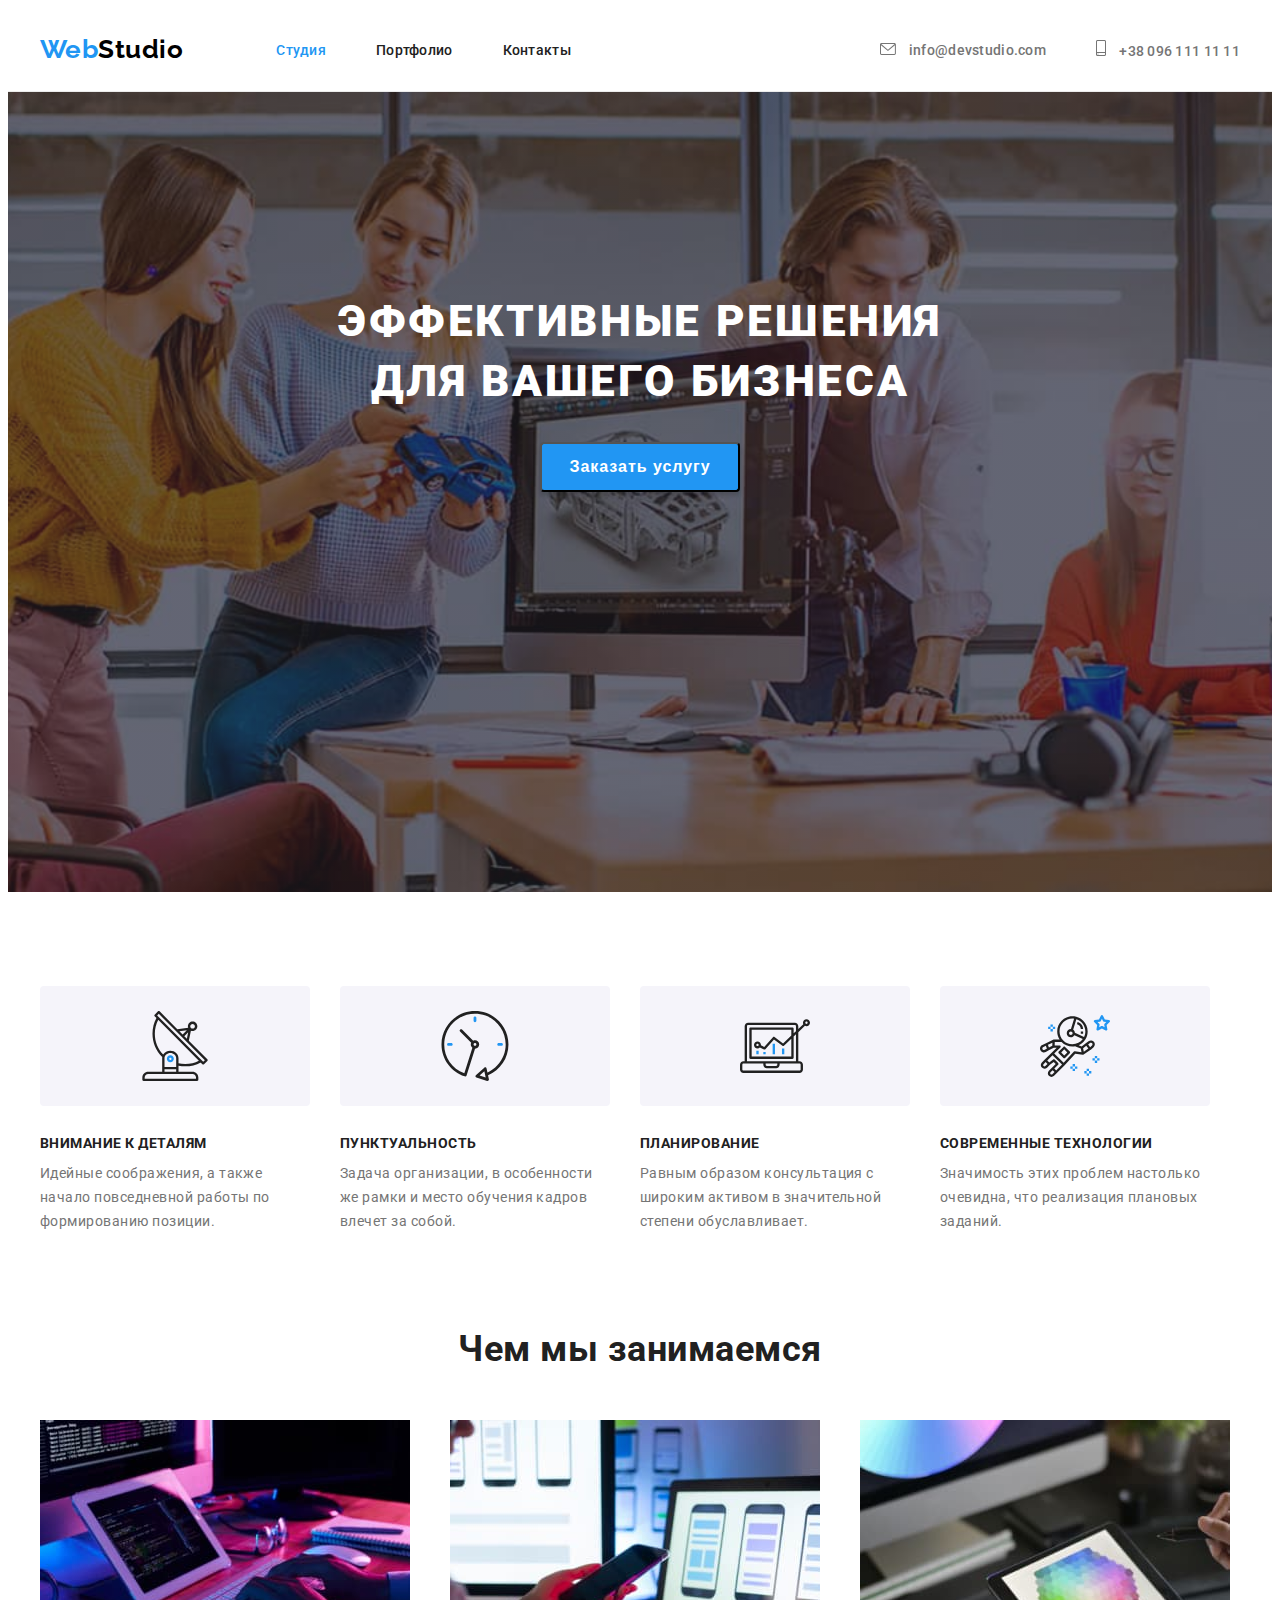
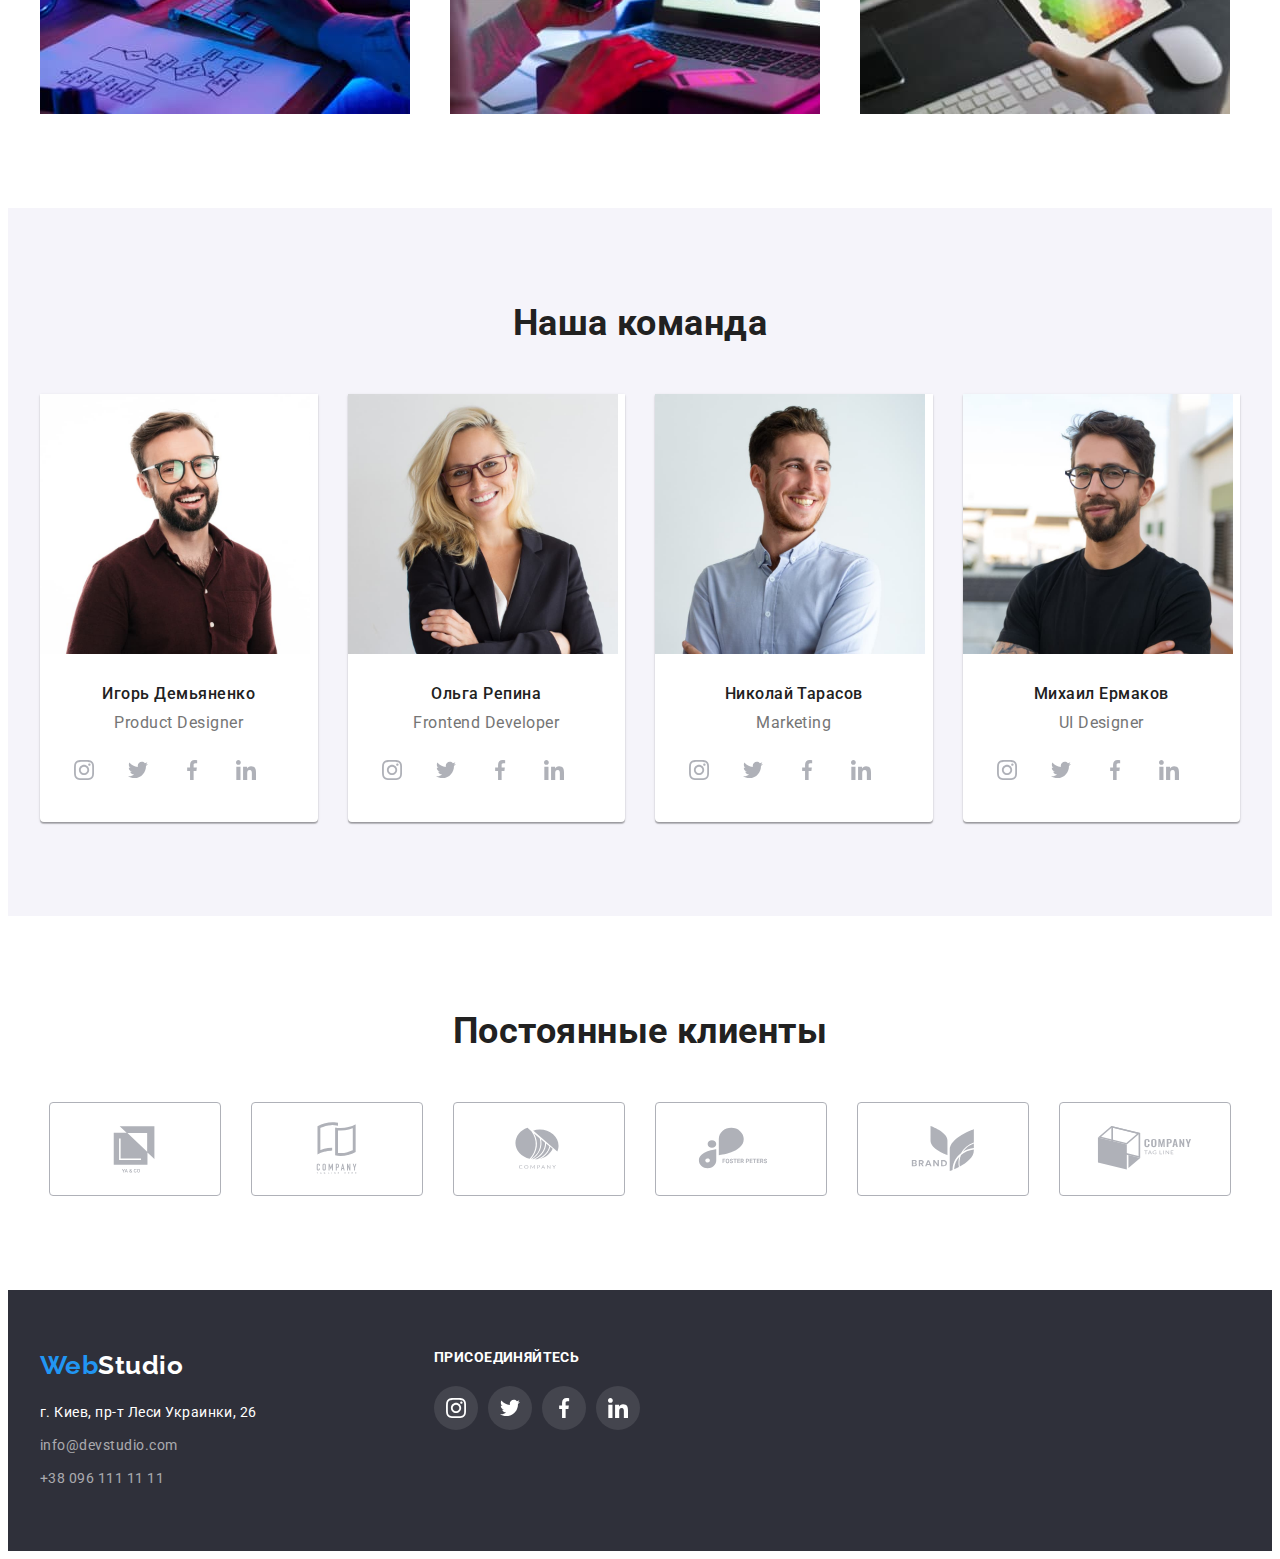
==== index.html @ 46bf4108 "Add start structure" ====
<!DOCTYPE html>
<html lang="ru">

<head>
    <meta charset="UTF-8">
    <meta http-equiv="X-UA-Compatible" content="IE=edge">
    <meta name="viewport" content="width=device-width, initial-scale=1.0">
    <title>Студия</title>
    <link rel="preconnect" href="https://fonts.gstatic.com" crossorigin>
    <link href="https://fonts.googleapis.com/css2?family=Raleway:wght@700&family=Roboto:wght@400;500;700;900&display=swap" rel="stylesheet">
    <link rel="stylesheet" href="https://cdnjs.cloudflare.com/ajax/libs/modern-normalize/1.1.0/modern-normalize.min.css"
        integrity="sha512-wpPYUAdjBVSE4KJnH1VR1HeZfpl1ub8YT/NKx4PuQ5NmX2tKuGu6U/JRp5y+Y8XG2tV+wKQpNHVUX03MfMFn9Q=="
        crossorigin="anonymous" referrerpolicy="no-referrer"/>
    <link rel="stylesheet" href="./CSS/style.css">
</head>

<body>
    <header class="header">
        <div class="conteiner conteiner-head">
            <nav class="header-navigation">
                <a class="logo link" href="/"> 
                    <span class="color-logo">Web</span>Studio</a>
                <ul class="header-list list">
                    <li class="header-item">
                        <a class="header-link link current" href="/index.html"> Студия</a></li>
                    <li class="header-item">
                        <a class="header-link link" href="./portfolio.html"> Портфолио</a></li>
                    <li class="header-item">
                        <a class="header-link link" href=""> Контакты</a></li>
                </ul>
            </nav>
            <ul class="header-contacts-list list">
                <li class="header-cont">
                    <a class="header-contacts-link link" href="mailto:info@devstudio.com">
                        <svg class="header-cont-icon">
                            <use href="./image/symbol-defs.svg#icon-envelope"></use>
                        </svg>
                        info@devstudio.com</a>
                    </li>
                <li class="header-cont">
                    <a class="header-contacts-link link" href="tel:+380961111111">
                        <svg class="header-cont-icon header-cont-tel">
                            <use href="./image/symbol-defs.svg#icon-smartphone"></use>
                        </svg>
                        +38 096 111 11 11</a>
                    </li>
            </ul>
        </div>
    </header>

    <!--Меню-->
    <main>
            <section class="hero">
                <h1 class="hero-title">Эффективные решения <br> для вашего бизнеса</h1>
                <button class="btn hero-btn" type="button">Заказать услугу</button>
            </section>
        
        <!--Особенности-->
        <section class="feature section">
            <div class="conteiner">
            <h2 class="inv">Особенности</h2>
            <ul class="feature-list list">
                <li class="feature-item">
                    <div class="feature-icon-fon">
                    <svg class="feature-icon">
                        <use href="./image/symbol-defs.svg#icon-antenna"></use>
                    </svg>
                    </div>
                    <h3 class="feature-title">Внимание к деталям</h3>
                    <p class="feature-item-text">Идейные соображения, а также начало повседневной работы по формированию позиции.</p>
                </li>

                <li class="feature-item">
                    <div class="feature-icon-fon">
                    <svg class="feature-icon">
                        <use href="./image/symbol-defs.svg#icon-clock"></use>
                    </svg>
                    </div>
                    <h3 class="feature-title">Пунктуальность</h3>
                    <p class="feature-item-text"> Задача организации, в особенности же рамки и место обучения кадров влечет за собой.</p>
                </li>

                <li class="feature-item">
                    <div class="feature-icon-fon">
                    <svg class="feature-icon">
                        <use href="./image/symbol-defs.svg#icon-diagram"></use>
                    </svg>
                    </div>
                    <h3 class="feature-title">Планирование</h3>
                    <p class="feature-item-text">Равным образом консультация с широким активом в значительной степени обуславливает.
                </li>

                <li class="feature-item">
                    <div class="feature-icon-fon">
                    <svg class="feature-icon">
                        <use href="./image/symbol-defs.svg#icon-astronaut"></use>
                    </svg>
                    </div>
                    <h3 class="feature-title">Современные технологии</h3>
                    <p class="feature-item-text">Значимость этих проблем настолько очевидна, что реализация плановых заданий.
                </li>
            </ul>
            </div>
        </section>

        <!--Чем мы занимаемся-->
        <section class="about section">
            <div class="conteiner">
                <h2 class="secondary-title">Чем мы занимаемся</h2>
                <ul class="about-list list">
                    <li class="about-item">
                        <img src="./image/img_stryctyr.jpg" alt="Структура проэкта" width="370">
                    </li>

                    <li class="about-item">
                        <img src="./image/box_2.jpg" alt="Дизайн" width="370">
                    </li>

                    <li class="about-item">
                        <img src="./image/tablet.jpg" alt="Адаптивность" width="370">
                    </li>
                </ul>
            </div>
        </section>

        <!--Наша команда-->
        <section class="team section">
            <div class="conteiner">
                <h2 class="secondary-title">Наша команда</h2>
                <ul class="team-list list">
                    <li class="team-item">
                        <img src="./image/product_designer.jpg" alt="Игорь Демьяненко" width="270">
                            <div class="team-list-conteiner">
                                <h3 class="team-item-name">Игорь Демьяненко</h3>
                                <p class="team-item-text" lang="en">Product Designer</p>
                                <ul class="team-sotial-link list">
                                    <li class="sotial-item">
                                        <a class="social-link link" href="">
                                        <svg class="social-icon"> <use href="./image/symbol-defs.svg#icon-instagram"></use></svg>
                                        </a>
                                    </li>

                                    <li class="sotial-item">
                                        <a class="social-link link" href="">
                                        <svg class="social-icon"> <use href="./image/symbol-defs.svg#icon-twitter"></use></svg>
                                        </a>
                                    </li>

                                    <li class="sotial-item">
                                        <a class="social-link link" href="">
                                        <svg class="social-icon"> <use href="./image/symbol-defs.svg#icon-facebook"></use></svg>
                                        </a>
                                    </li>

                                    <li class="sotial-item">
                                        <a class="social-link link" href="">
                                        <svg class="social-icon"> <use href="./image/symbol-defs.svg#icon-linkedin"></use></svg>
                                        </a>
                                    </li>
                                </ul>
                            </div> 
                    </li>

                    <li class="team-item">
                        <img src="./image/frontend_developer.jpg" alt="Ольга Репина" width="270">
                            <div class="team-list-conteiner">
                                <h3 class="team-item-name">Ольга Репина</h3>
                                <p class="team-item-text" lang="en">Frontend Developer</p>
                                <ul class="team-sotial-link list">
                                    <li class="sotial-item">
                                        <a class="social-link link" href="">
                                            <svg class="social-icon">
                                                <use href="./image/symbol-defs.svg#icon-instagram"></use>
                                            </svg>
                                        </a>
                                    </li>
                                
                                    <li class="sotial-item">
                                        <a class="social-link link" href="">
                                            <svg class="social-icon">
                                                <use href="./image/symbol-defs.svg#icon-twitter"></use>
                                            </svg>
                                        </a>
                                    </li>
                                
                                    <li class="sotial-item">
                                        <a class="social-link link" href="">
                                            <svg class="social-icon">
                                                <use href="./image/symbol-defs.svg#icon-facebook"></use>
                                            </svg>
                                        </a>
                                    </li>
                                
                                    <li class="sotial-item">
                                        <a class="social-link link" href="">
                                            <svg class="social-icon">
                                                <use href="./image/symbol-defs.svg#icon-linkedin"></use>
                                            </svg>
                                        </a>
                                    </li>
                                </ul>
                            </div>
                    </li>

                    <li class="team-item">
                        <img src="./image/marketing.jpg" alt="Николай Тарасов" width="270">
                            <div class="team-list-conteiner">
                                <h3 class="team-item-name">Николай Тарасов</h3>
                                <p class="team-item-text" lang="en">Marketing</p>
                                <ul class="team-sotial-link list">
                                    <li class="sotial-item">
                                        <a class="social-link link" href="">
                                            <svg class="social-icon">
                                                <use href="./image/symbol-defs.svg#icon-instagram"></use>
                                            </svg>
                                        </a>
                                    </li>
                                
                                    <li class="sotial-item">
                                        <a class="social-link link" href="">
                                            <svg class="social-icon">
                                                <use href="./image/symbol-defs.svg#icon-twitter"></use>
                                            </svg>
                                        </a>
                                    </li>
                                
                                    <li class="sotial-item">
                                        <a class="social-link link" href="">
                                            <svg class="social-icon">
                                                <use href="./image/symbol-defs.svg#icon-facebook"></use>
                                            </svg>
                                        </a>
                                    </li>
                                
                                    <li class="sotial-item">
                                        <a class="social-link link" href="">
                                            <svg class="social-icon">
                                                <use href="./image/symbol-defs.svg#icon-linkedin"></use>
                                            </svg>
                                        </a>
                                    </li>
                                </ul>
                            </div>
                    </li>

                    <li class="team-item">
                        <img src="./image/ui_designer.jpg" alt="Михаил Ермаков" width="270">
                            <div class="team-list-conteiner">
                                <h3 class="team-item-name">Михаил Ермаков</h3>
                                <p class="team-item-text" lang="en">UI Designer</p>
                                <ul class="team-sotial-link list">
                                    <li class="sotial-item">
                                        <a class="social-link link" href="">
                                            <svg class="social-icon">
                                                <use href="./image/symbol-defs.svg#icon-instagram"></use>
                                            </svg>
                                        </a>
                                    </li>
                                
                                    <li class="sotial-item">
                                        <a class="social-link link" href="">
                                            <svg class="social-icon">
                                                <use href="./image/symbol-defs.svg#icon-twitter"></use>
                                            </svg>
                                        </a>
                                    </li>
                                
                                    <li class="sotial-item">
                                        <a class="social-link link" href="">
                                            <svg class="social-icon">
                                                <use href="./image/symbol-defs.svg#icon-facebook"></use>
                                            </svg>
                                        </a>
                                    </li>
                                
                                    <li class="sotial-item">
                                        <a class="social-link link" href="">
                                            <svg class="social-icon">
                                                <use href="./image/symbol-defs.svg#icon-linkedin"></use>
                                            </svg>
                                        </a>
                                    </li>
                                </ul>
                            </div>
                    </li>
                </ul>
            </div>
        </section>

        <!-- Постоянные клиенты -->
        <section class="regular-customers section">
            <div class="conteiner">
                <h2 class="secondary-title">Постоянные клиенты</h2>
                <ul class="customers-list list">
                    <li class="customers-item">
                        <a class="customers-link link" href="">
                         <svg class="customer-icon">
                             <use href="./image/symbol-defs.svg#icon-logo"></use>
                         </svg>
                        </a>
                    </li>

                    <li class="customers-item">
                        <a class="customers-link link" href="">
                            <svg class="customer-icon">
                                <use href="./image/symbol-defs.svg#icon-logo-1"></use>
                            </svg>
                        </a>
                    </li>

                    <li class="customers-item">
                        <a class="customers-link link" href="">
                            <svg class="customer-icon">
                                <use href="./image/symbol-defs.svg#icon-logo-2"></use>
                            </svg>
                        </a>
                    </li>

                    <li class="customers-item">
                        <a class="customers-link link" href="">
                            <svg class="customer-icon">
                                <use href="./image/symbol-defs.svg#icon-logo-3"></use>
                            </svg>
                        </a>
                    </li>

                    <li class="customers-item">
                        <a class="customers-link link" href="">
                            <svg class="customer-icon">
                                <use href="./image/symbol-defs.svg#icon-logo-4"></use>
                            </svg>
                        </a>
                    </li>

                    <li class="customers-item">
                        <a class="customers-link link" href="">
                            <svg class="customer-icon">
                                <use href="./image/symbol-defs.svg#icon-logo-5"></use>
                            </svg>
                        </a>
                    </li>
                </ul>
            </div>
        </section>
    </main>

    <!--Футер-->
    <footer class="foot">
        <div class="conteiner">
            <div class="footer-conteiner">
                <div class="footer-nav"><a class="logo link logo-footer" href="/"> <span class="color-logo">Web</span><span class="footer-logo">Studio</span></a>
                    <address>
                    <ul class="adress-list list">
                        <li> <a class="adress-city list" href="">г. Киев, пр-т Леси Украинки, 26</a></li>
                        <li> <a class="adress-link" href="mailto:info@devstudio.com">info@devstudio.com</a></li>
                        <li> <a class="adress-link" href="tel:+380961111111">+38 096 111 11 11</a></li>
                    </ul>
                    </address>
                </div>

                <div class="links">
                    <h2 class="our-links-text">присоединяйтесь</h2>
                    <ul class="our-sotial-list list">
                        <li class="our-sotial-item sotial-item">
                            <a class="social-link our-sotial-link link" href="">
                                <svg class="social-icon our-sotial-icon">
                                    <use href="./image/symbol-defs.svg#icon-instagram"></use>
                                </svg>
                            </a>
                        </li>
                
                        <li class="sotial-item">
                            <a class="social-link our-sotial-link link" href="">
                                <svg class="social-icon our-sotial-icon">
                                    <use href="./image/symbol-defs.svg#icon-twitter"></use>
                                </svg>
                            </a>
                        </li>
                
                        <li class="sotial-item">
                            <a class="social-link our-sotial-link link" href="">
                                <svg class="social-icon our-sotial-icon">
                                    <use href="./image/symbol-defs.svg#icon-facebook"></use>
                                </svg>
                            </a>
                        </li>
                
                        <li class="sotial-item">
                            <a class="social-link our-sotial-link link" href="">
                                <svg class="social-icon our-sotial-icon">
                                    <use href="./image/symbol-defs.svg#icon-linkedin"></use>
                                </svg>
                            </a>
                        </li>
                    </ul>
                </div>
            </div>
        </div>
        
    </footer>
</body>

</html>
---- CSS/style.css ----
:root {
  --primary-title-color: #ffffff;
  --secondary-title-color: #212121;
  --third-title-color: #757575;
  --primary-text-color: #757575;
  --secondary-text-color: #212121;
  --acsent-color: #2196f3;
  --header-text-color: #212121;
  --icon-color: #afb1b8;
}

/* *,
*::before,
*::after {
  box-sizing: border-box;
} */

p,
h1,
h2,
h3,
h4,
h5,
h6 {
  margin: 0;
}

ul {
  margin: 0;
  padding-left: 0;
}

img {
  display: block;
  max-width: 100%;
  height: auto;
}

body {
  font-family: 'Roboto', sans-serif;
  letter-spacing: 0.03em;
  background-color: #ffffff;
}

.link {
  text-decoration: none;
}

.list {
  list-style: none;
}
.conteiner {
  width: 1200px;
  margin: 0 auto;
  padding-left: 15px;
  padding-right: 15px;
}
.section {
  margin: 0 auto;
  padding-top: 47px;
  padding-bottom: 47px;
}

.secondary-title {
  font-weight: 700;
  font-size: 36px;
  line-height: 42px;
  text-align: center;
  color: var(--secondary-title-color);
}

/*----Header-----*/

.header {
  max-width: 1600px;
  margin: 0 auto;
  border-bottom: 1px solid #ececec;
}

.logo {
  font-family: Raleway;
  font-weight: 700;
  font-size: 26px;
  line-height: 1.19;
  color: #000000;
  margin-right: 93px;
}
.color-logo {
  color: #2196f3;
}

.conteiner-head {
  display: flex;
  align-items: center;
}

.header-navigation {
  display: flex;
  align-items: center;
}

.header-list {
  display: flex;
  padding-top: 32px;
  padding-bottom: 32px;
}

.header-item:not(:last-child) {
  margin-right: 50px;
}

.header-contacts-list {
  display: flex;
  margin-left: auto;
  align-items: center;
}

.header-cont:not(:last-child) {
  margin-right: 50px;
}

.header-link {
  font-weight: 500;
  font-size: 14px;
  line-height: 1.14;
  letter-spacing: 0.02em;
  color: var(--header-text-color);
  padding-bottom: 32px;
  padding-top: 32px;
}
.header-list .link.current {
  color: var(--acsent-color);
}

.header-link:hover,
.header-link:focus,
.header-contacts-link:hover,
.header-contacts-link:focus {
  color: var(--acsent-color);
}
.header-contacts-link:hover .header-cont-icon,
.header-contacts-link:focus .header-cont-icon {
  fill: var(--acsent-color);
}

.header-link:active .header-link:visited {
  color: #b4f321;
}

.header-contacts-link {
  font-weight: 500;
  font-size: 14px;
  line-height: 1.14;
  letter-spacing: 0.02em;
  color: var(--third-title-color);
  padding-bottom: 32px;
  padding-top: 32px;
}
.header-cont-icon {
  width: 16px;
  height: 12px;
  margin-right: 10px;
  fill: var(--third-title-color);
}
.header-cont-tel {
  width: 10px;
  height: 16px;
}

/*----Hero-----*/
.hero {
  background-color: #2f303a;
  height: 600px;
  max-width: 1600px;
  margin: 0 auto;
  padding-top: 200px;
  background-image: linear-gradient(
      to right,
      rgba(47, 48, 58, 0.4),
      rgba(47, 48, 58, 0.4)
    ),
    url('../image/img-hero.jpg');
  background-size: cover;
  background-position: center;
  background-repeat: no-repeat;
}
.hero-title {
  font-weight: 900;
  font-size: 44px;
  line-height: 1.36;
  text-align: center;
  letter-spacing: 0.06em;
  text-transform: uppercase;
  color: var(--primary-title-color);
  margin-bottom: 30px;
}

.btn {
  font-weight: 700;
  font-size: 16px;
  line-height: 1.87;
  /* text-align: center; */
  letter-spacing: 0.06em;
  color: #ffffff;
  background: var(--acsent-color);
  box-shadow: 0px 4px 4px rgba(0, 0, 0, 0.15);
  border-radius: 4px;
  cursor: pointer;
  width: 200px;
  height: 50px;
  display: flex;
  justify-content: center;
  align-items: center;
}

.hero-btn {
  margin: 0 auto;
}

/*----Feature-----*/
.feature {
  padding-top: 94px;
}
.feature-list {
  display: flex;
  margin-left: -30px;
}
.feature-item {
  /* flex-basis: calc(100% / 4 - 30px); */
  margin-left: 30px;
}
.feature-icon-fon {
  display: flex;
  margin-left: auto;
  margin-right: auto;
  background-color: #f5f4fa;
  width: 270px;
  height: 120px;
  margin-bottom: 30px;
  border-radius: 4px;
  align-items: center;
  justify-content: center;
}

.feature-icon {
  width: 70px;
  height: 70px;
  /* align-items: center; */
}

.feature-title {
  font-weight: 700;
  font-size: 14px;
  line-height: 1.14;
  text-transform: uppercase;
  color: var(--secondary-title-color);
}

.feature-item-text {
  font-size: 14px;
  line-height: 1.71;
  color: var(--primary-text-color);
  width: 270px;
  padding-top: 10px;
}
.inv {
  display: none;
}
/*----About-----*/
.about {
  padding-bottom: 94px;
}

.secondary-title {
  padding-bottom: 50px;
}
.about-list {
  display: flex;
  margin-left: -30px;
}
.about-item {
  flex-basis: calc(100% / 3 - 30px);
  margin-left: 30px;
}

/*----Team-----*/
.team {
  background-color: #f5f4fa;
  padding-bottom: 94px;
  padding-top: 94px;
  max-width: 1600px;
}

.team-list {
  display: flex;
  margin-left: -30px;
}

.team-item {
  flex-basis: calc(100% / 4 - 30px);
  margin-left: 30px;
  background-color: #ffffff;
  box-shadow: 0px 1px 3px rgba(0, 0, 0, 0.12), 0px 1px 1px rgba(0, 0, 0, 0.14),
    0px 2px 1px rgba(0, 0, 0, 0.2);
  border-radius: 0px 0px 4px 4px;
}
.team-list-conteiner {
  padding-top: 30px;
  padding-bottom: 30px;
}

.team-item-name {
  font-weight: 500;
  font-size: 16px;
  line-height: 1.19;
  text-align: center;
  color: var(--secondary-title-color);
  margin-bottom: 10px;
}
.team-item-text {
  font-size: 16px;
  line-height: 1.19;
  text-align: center;
  color: var(--primary-text-color);
  margin-bottom: 16px;
}
.team-sotial-link {
  display: flex;
  margin-left: -10px;
  justify-content: center;
  width: 270px;
}

.sotial-item {
  width: 44px;
  height: 44px;
}

.social-link {
  width: 100%;
  height: 100%;
  background-color: #ffffff;
  border-radius: 50%;
  display: flex;
  justify-content: center;
  align-items: center;
}

.sotial-item + .sotial-item {
  margin-left: 10px;
}
.social-icon {
  width: 20px;
  height: 20px;
  fill: var(--icon-color);
}

.social-link:hover,
.social-link:focus {
  background-color: var(--acsent-color);
}
.social-link:hover .social-icon,
.social-link:focus .social-icon {
  fill: #ffffff;
}

/*----Regular customers-----*/
.regular-customers {
  padding-top: 94px;
  padding-bottom: 94px;
}

.customers-list {
  display: flex;
  justify-content: center;
  align-items: center;
}
.customers-link {
  width: 170px;
  height: 92px;
  display: flex;
  justify-content: center;
  align-items: center;
  border: 1px solid var(--icon-color);
  border-radius: 4px;
  fill: var(--icon-color);
}
.customers-item + .customers-item {
  margin-left: 30px;
}
.customer-icon {
  width: 106px;
  height: 60px;
}

.customers-link:hover,
.customers-link:focus {
  fill: var(--acsent-color);
  border: 1px solid var(--acsent-color);
}

/*----Footer-----*/
footer {
  background-color: #2f303a;
}
address a {
  text-decoration: none;
  font-family: 'Roboto', sans-serif;
  font-style: normal;
}
address {
  width: 231px;
}

.foot {
  padding-top: 60px;
  padding-bottom: 60px;
  display: flex;
  margin: 0 auto;
  max-width: 1600px;
}
.footer-conteiner {
  display: flex;
}
.footer-nav {
  display: flex;
  flex-direction: column;
}

.footer-adress {
  margin-right: 70px;
}
.logo-footer {
  display: block;
  width: 231px;
  margin-bottom: 20px;
}
.adress-list > li:not(:last-child) {
  margin-bottom: 9px;
}

.adress-city {
  font-size: 14px;
  line-height: 1.71;
  color: #ffffff;
}
.adress-link {
  font-size: 14px;
  line-height: 1.71;
  color: rgba(255, 255, 255, 0.6);
}
.adress-link:hover,
.adress-link:focus {
  color: var(--acsent-color);
}

.footer-logo {
  color: var(--primary-title-color);
}
.our-links-text {
  font-weight: 700;
  font-size: 14px;
  line-height: 1.14;
  letter-spacing: 0.03em;
  text-transform: uppercase;
  color: var(--primary-title-color);
  margin-bottom: 20px;
}
.links {
  margin-left: 70px;
}
.our-sotial-list {
  display: flex;
  justify-content: center;
  /* width: 206px; */
}
.our-sotial-icon {
  fill: #ffffff;
}

.our-sotial-link {
  background-color: rgba(255, 255, 255, 0.1);
}

/*----Portfolio-----*/

.categories {
  padding-top: 94px;
}
.categories-list {
  display: flex;
  margin-bottom: 50px;
  justify-content: center;
}
.categories-item {
  margin-left: 8px;
  padding-left: 6px;
  padding-right: 6px;
  padding-top: 22px;
  padding-bottom: 22px;
}

.categories-btn {
  border-radius: 4px;
  background-color: #f5f4fa;

  columns: var(--secondary-title-color);
  font-style: normal;
  font-weight: 500;
  font-size: 16px;
  line-height: 1.62;
  text-align: center;
  cursor: pointer;
  border: 0px;
  padding-left: 22px;
  padding-right: 22px;
  padding-top: 6px;
  padding-bottom: 6px;
}
.categories-btn-acsent:hover,
.categories-btn-acsent:focus {
  background-color: var(--acsent-color);
  color: #ffffff;
  box-shadow: 0px 3px 1px rgba(0, 0, 0, 0.1), 0px 1px 2px rgba(0, 0, 0, 0.08),
    0px 2px 2px rgba(0, 0, 0, 0.12);
}

.categories-projects {
  display: flex;
  flex-wrap: wrap;
  margin-left: -30px;
  margin-top: -30px;
}
.projects-list {
  flex-basis: calc(100% / 3 - 30px);
  margin-left: 30px;
  margin-top: 30px;
}
.projects-list:hover,
.projects-list:focus {
  box-shadow: 0px 1px 1px rgba(0, 0, 0, 0.12), 0px 4px 4px rgba(0, 0, 0, 0.06),
    1px 4px 6px rgba(0, 0, 0, 0.16);
}

.projects-link-conteiner {
  padding-top: 20px;
  padding-bottom: 20px;
  padding-left: 24px;
  /* outline: 1px solid #eeeeee; */
  border: 1px solid #eeeeee;
}

.projects-title {
  font-weight: 700;
  font-size: 18px;
  line-height: 2;
  letter-spacing: 0.06em;
  color: var(--secondary-title-color);
  margin-bottom: 4px;
}
.projects-type {
  font-weight: 400;
  font-size: 16px;
  line-height: 1.87;
  color: var(--primary-text-color);
}
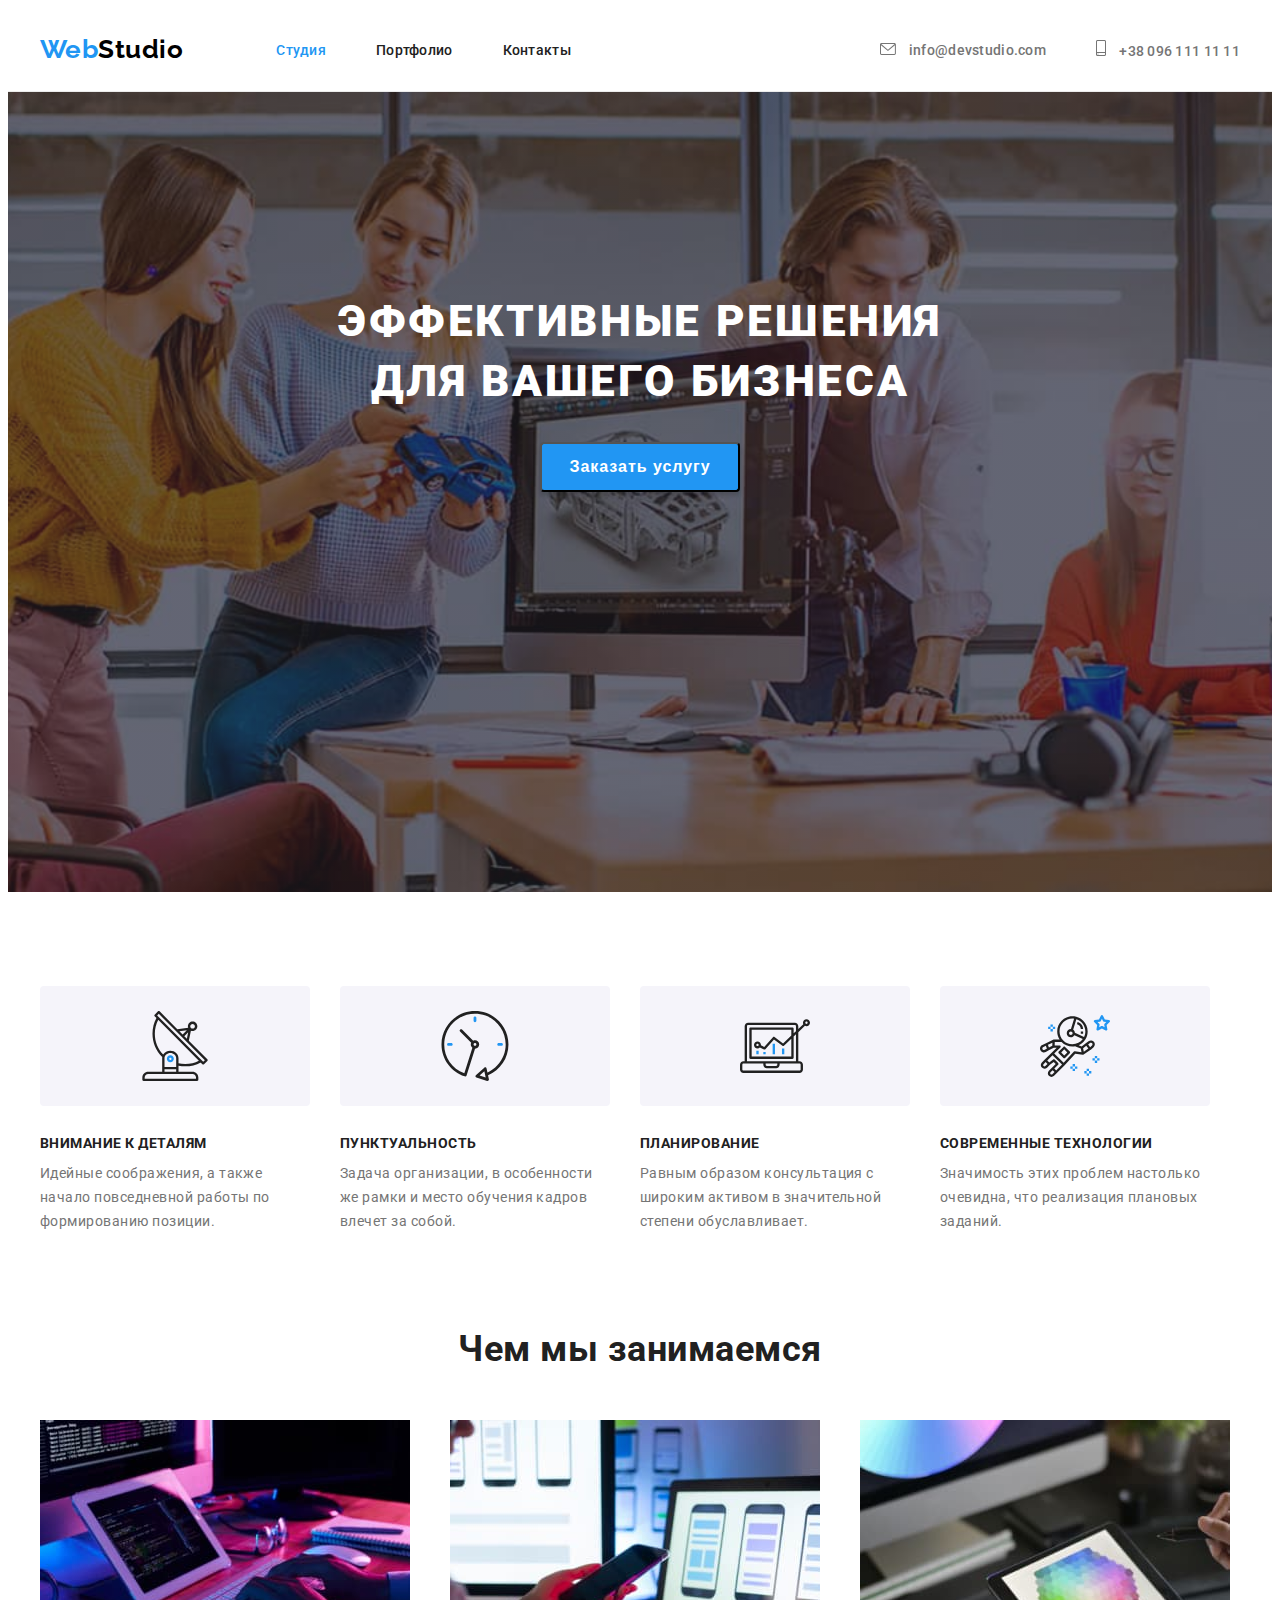
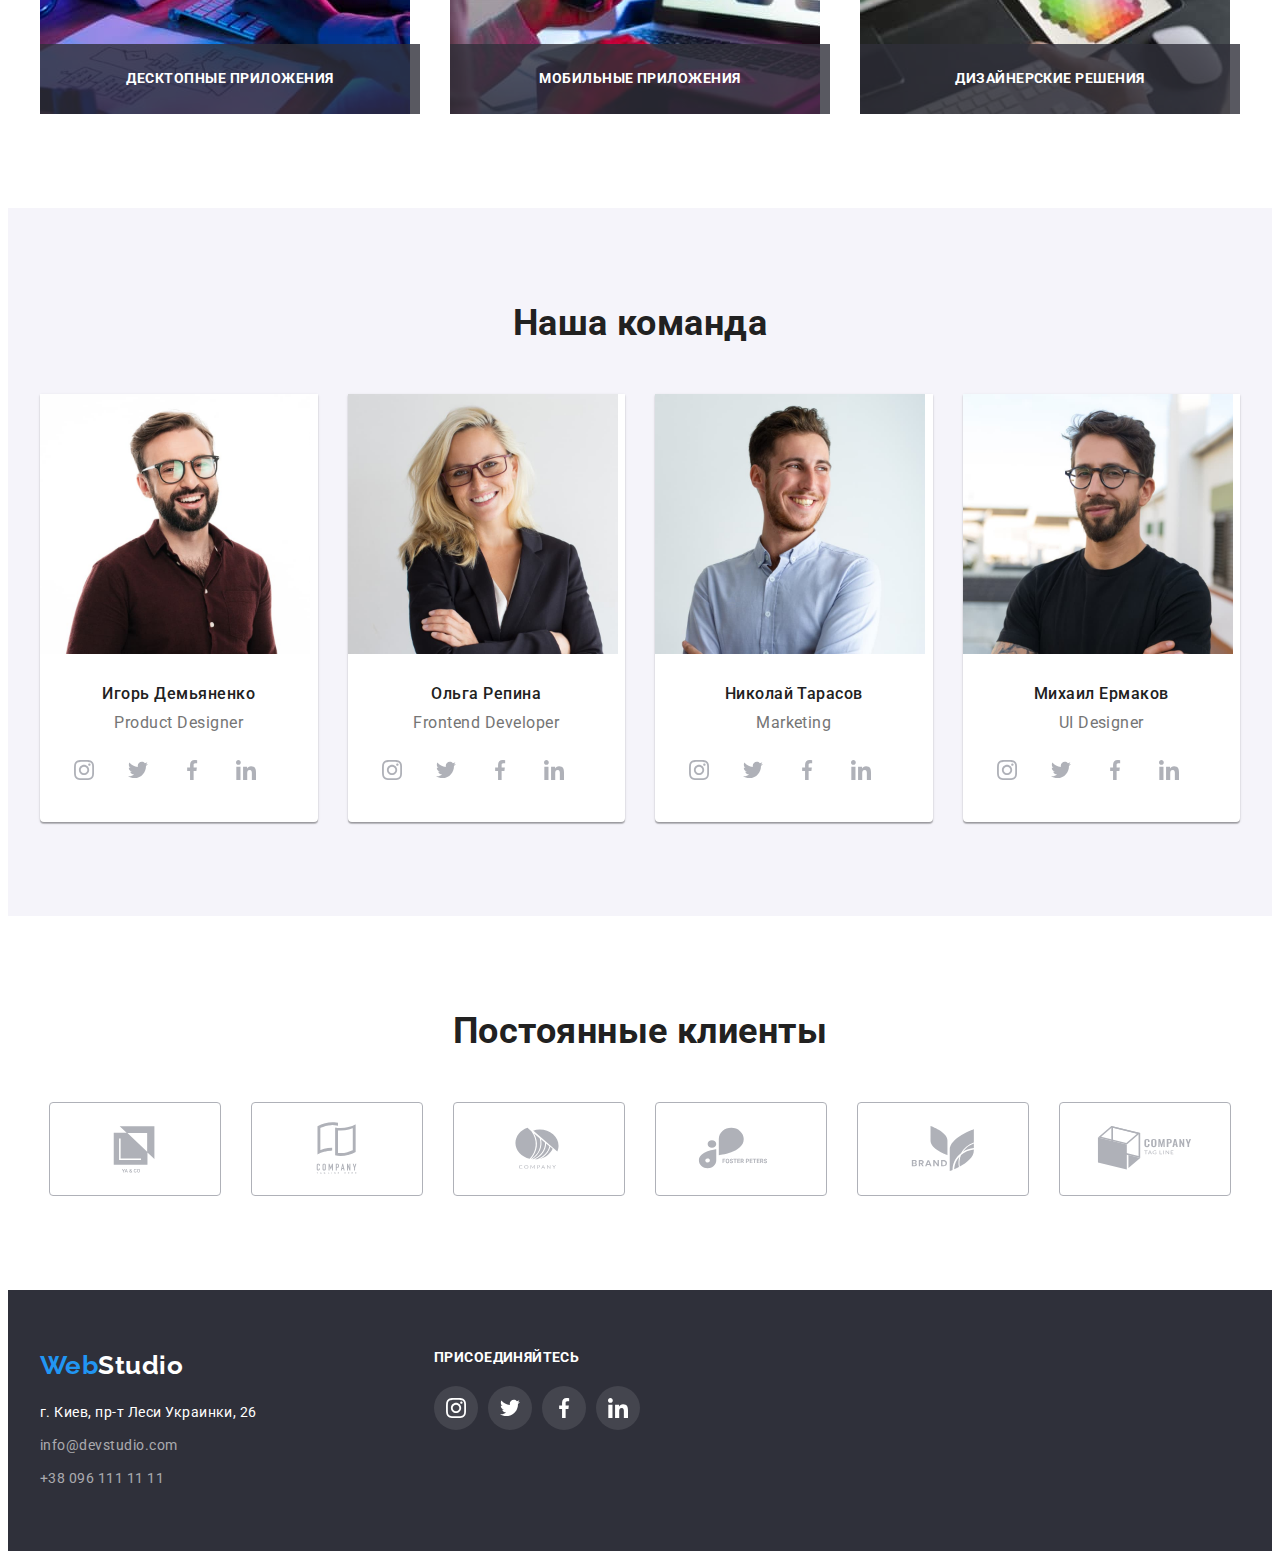
==== commit 511ac269: "add-fon-portfolio" ====
--- a/index.html
+++ b/index.html
@@ -109,15 +109,24 @@
                 <h2 class="secondary-title">Чем мы занимаемся</h2>
                 <ul class="about-list list">
                     <li class="about-item">
-                        <img src="./image/img_stryctyr.jpg" alt="Структура проэкта" width="370">
+                        <img src="./image/img_stryctyr.jpg" alt="Десктопные приложения" width="370">
+                    <div class="about-specialization">
+                        <h3 class="about-specialization-title">Десктопные приложения</h3>
+                    </div>
                     </li>
 
                     <li class="about-item">
-                        <img src="./image/box_2.jpg" alt="Дизайн" width="370">
+                        <img src="./image/box_2.jpg" alt="Мобильные приложения" width="370">
+                    <div class="about-specialization">
+                        <h3 class="about-specialization-title">Мобильные приложения</h3>
+                    </div>
                     </li>
 
                     <li class="about-item">
-                        <img src="./image/tablet.jpg" alt="Адаптивность" width="370">
+                        <img src="./image/tablet.jpg" alt="Дизайнерские решения" width="370">
+                    <div class="about-specialization">
+                        <h3 class="about-specialization-title">Дизайнерские решения</h3>
+                    </div>
                     </li>
                 </ul>
             </div>
--- a/CSS/style.css
+++ b/CSS/style.css
@@ -279,10 +279,31 @@
   margin-left: -30px;
 }
 .about-item {
+  position: relative;
+
   flex-basis: calc(100% / 3 - 30px);
   margin-left: 30px;
 }
 
+.about-specialization {
+  position: absolute;
+  bottom: 0;
+  left: 0;
+
+  display: flex;
+  justify-content: center;
+  align-items: center;
+  width: 100%;
+  height: 70px;
+  background-color: rgba(47, 48, 58, 0.8);
+}
+.about-specialization-title {
+  font-weight: 700;
+  font-size: 14px;
+  line-height: 1.14;
+  text-transform: uppercase;
+  color: var(--primary-title-color);
+}
 /*----Team-----*/
 .team {
   background-color: #f5f4fa;
@@ -564,3 +585,29 @@
   line-height: 1.87;
   color: var(--primary-text-color);
 }
+
+.projects-links-img {
+  position: relative;
+}
+
+.projects-fon {
+  position: absolute;
+  top: 0;
+  left: 0;
+
+  display: flex;
+  align-items: center;
+  justify-content: center;
+  width: 370px;
+  height: 294px;
+
+  background-color: rgba(33, 150, 243, 0.9);
+}
+
+.projects-fon-text {
+  font-size: 18px;
+  line-height: 1.56;
+  color: var(--primary-title-color);
+  padding-left: 24px;
+  padding-right: 24px;
+}
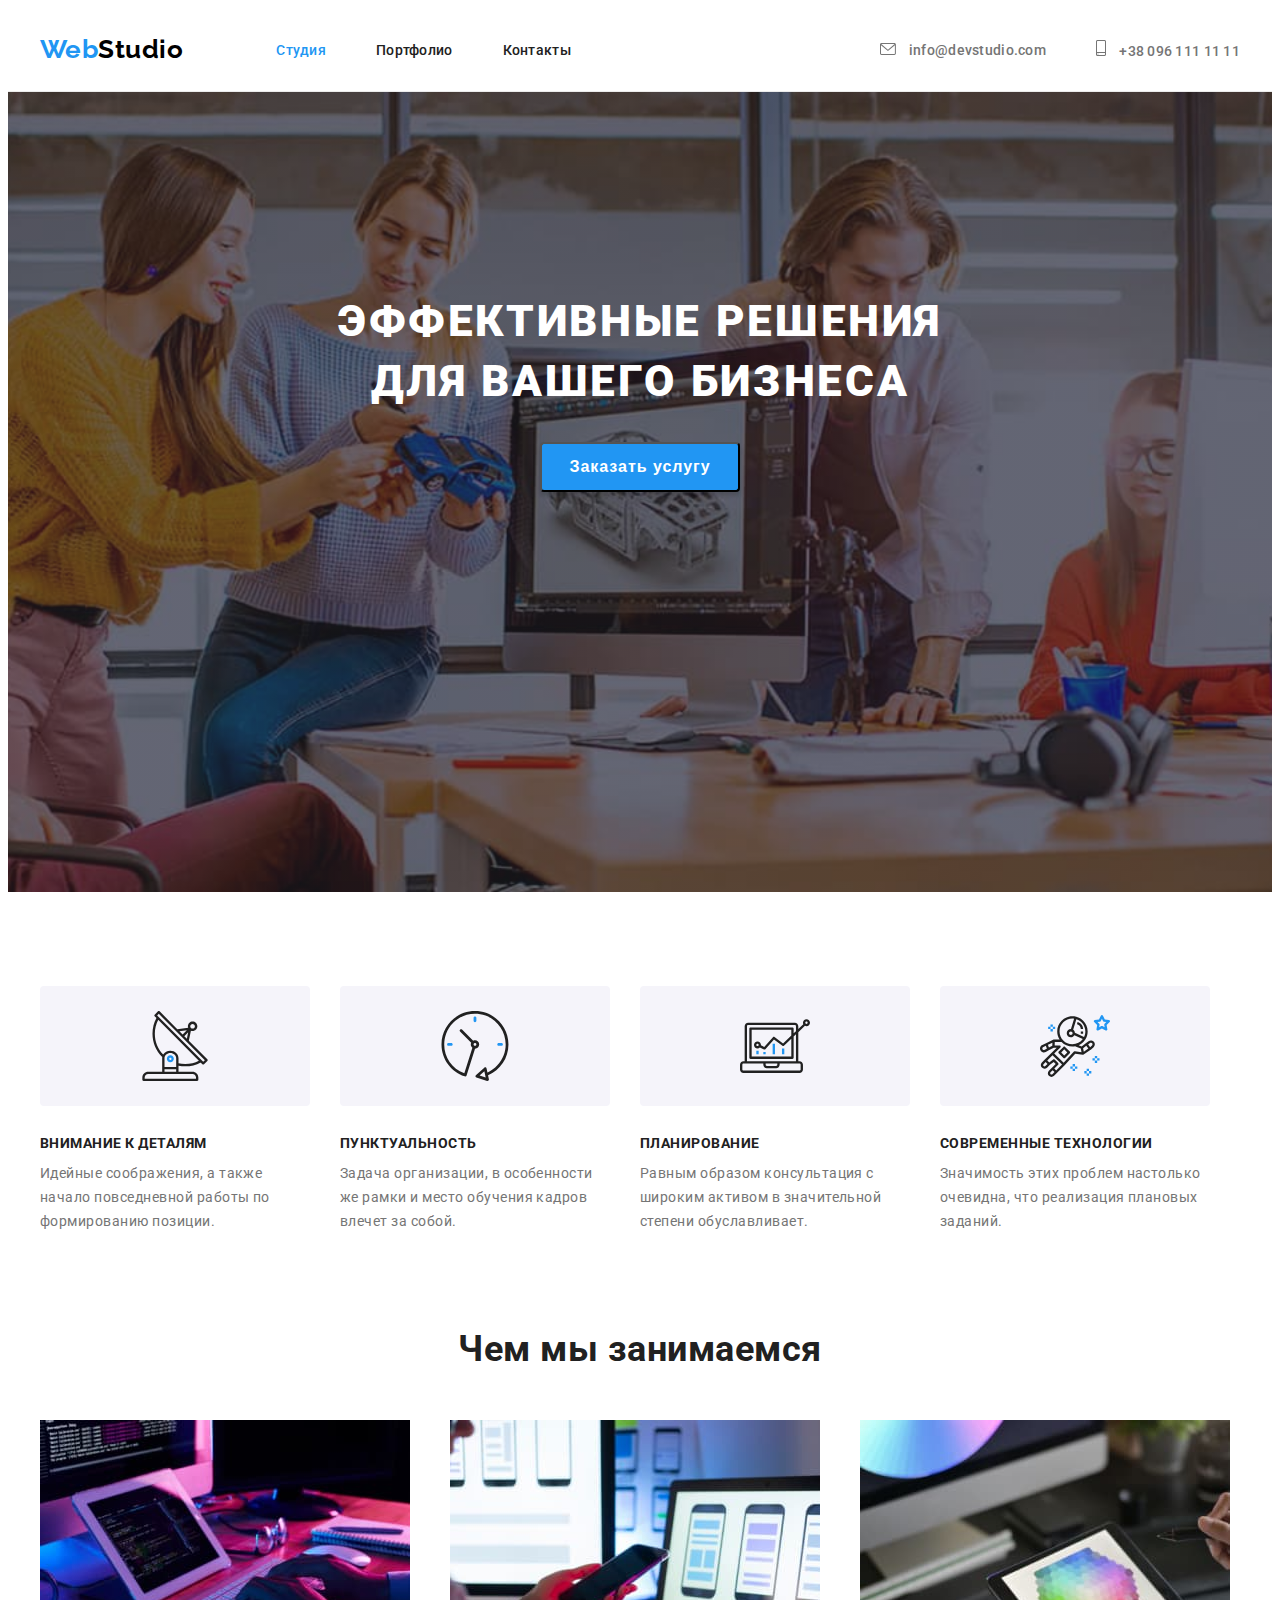
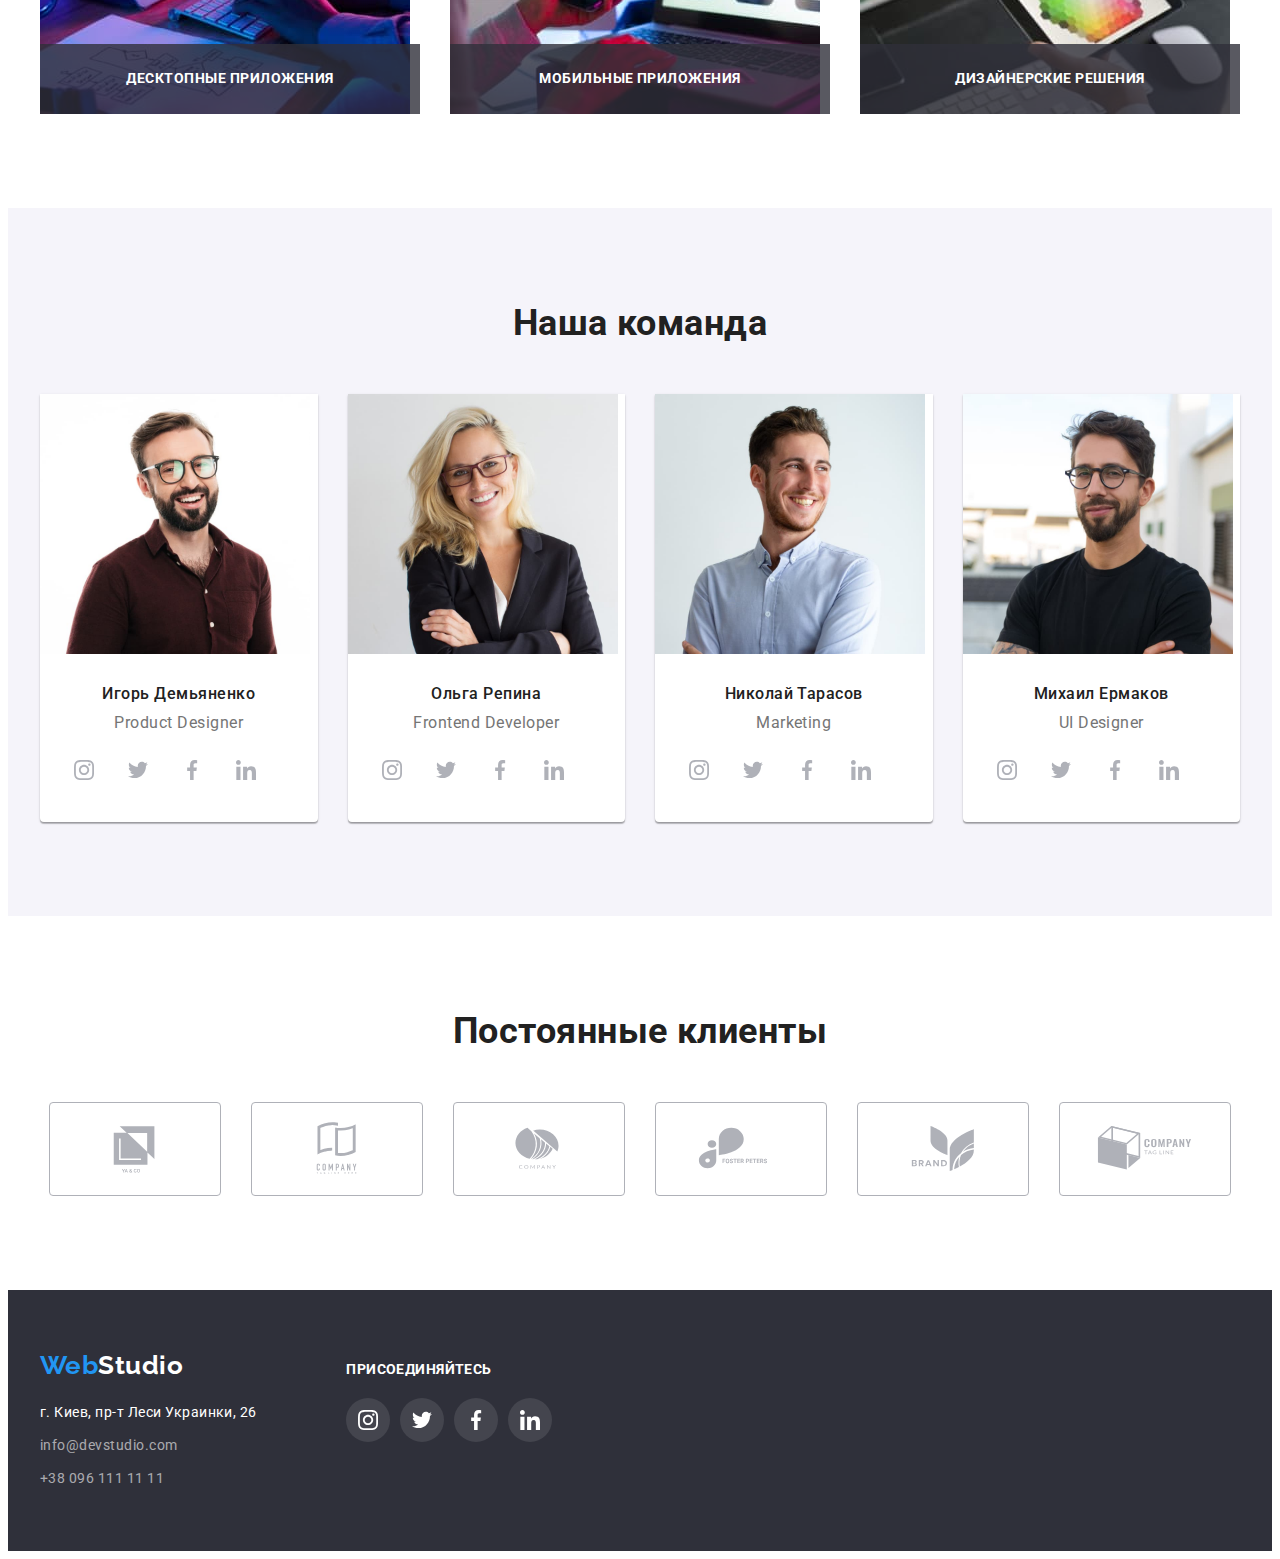
==== commit 9fcba3ea: "Add modal window" ====
--- a/index.html
+++ b/index.html
@@ -52,7 +52,7 @@
     <main>
             <section class="hero">
                 <h1 class="hero-title">Эффективные решения <br> для вашего бизнеса</h1>
-                <button class="btn hero-btn" type="button">Заказать услугу</button>
+                <button class="btn hero-btn" type="button" data-modal-open>Заказать услугу</button>
             </section>
         
         <!--Особенности-->
@@ -351,6 +351,7 @@
                 </ul>
             </div>
         </section>
+        
     </main>
 
     <!--Футер-->
@@ -407,6 +408,33 @@
         </div>
         
     </footer>
+    
+    <!-- Модальное окно -->
+    <div class="backdrop is-hidden" data-modal>
+        <div class="modal">
+            <button class="modal-btn" data-modal-close>
+                <svg class="modal-icon-close">
+                    <use href="./image/symbol-defs.svg#icon-close-black"></use>
+                </svg>
+            </button>
+        </div>
+    </div>
+
+    <script>
+        
+        const refs = {
+                openModalBtn: document.querySelector('[data-modal-open]'),
+                closeModalBtn: document.querySelector('[data-modal-close]'),
+                modal: document.querySelector('[data-modal]'),
+            };
+
+            refs.openModalBtn.addEventListener('click', toggleModal);
+            refs.closeModalBtn.addEventListener('click', toggleModal);
+
+            function toggleModal() {
+                refs.modal.classList.toggle('is-hidden');
+            }
+    </script>
 </body>
 
 </html>--- a/CSS/style.css
+++ b/CSS/style.css
@@ -40,6 +40,7 @@
   font-family: 'Roboto', sans-serif;
   letter-spacing: 0.03em;
   background-color: #ffffff;
+  max-width: 1600px;
 }
 
 .link {
@@ -453,7 +454,6 @@
 }
 .logo-footer {
   display: block;
-  width: 231px;
   margin-bottom: 20px;
 }
 .adress-list > li:not(:last-child) {
@@ -489,11 +489,11 @@
 }
 .links {
   margin-left: 70px;
+  padding-top: 12px;
 }
 .our-sotial-list {
   display: flex;
   justify-content: center;
-  /* width: 206px; */
 }
 .our-sotial-icon {
   fill: #ffffff;
@@ -515,10 +515,6 @@
 }
 .categories-item {
   margin-left: 8px;
-  padding-left: 6px;
-  padding-right: 6px;
-  padding-top: 22px;
-  padding-bottom: 22px;
 }
 
 .categories-btn {
@@ -586,10 +582,12 @@
   color: var(--primary-text-color);
 }
 
-.projects-links-img {
+/* .projects-links-img {
   position: relative;
-}
-
+} */
+.project-box {
+  position: relative;
+}
 .projects-fon {
   position: absolute;
   top: 0;
@@ -611,3 +609,52 @@
   padding-left: 24px;
   padding-right: 24px;
 }
+
+/*-----Modal-window----*/
+
+.backdrop {
+  position: fixed;
+  top: 0;
+  left: 0;
+  width: 100%;
+  height: 100%;
+  background-color: rgba(0, 0, 0, 0.2);
+}
+.backdrop.is-hidden {
+  opacity: 0;
+  pointer-events: none;
+}
+
+.modal {
+  position: absolute;
+  top: 50%;
+  left: 50%;
+  transform: translate(-50%, -50%);
+
+  width: 528px;
+  height: 581px;
+  border-radius: 4px;
+  background: #ffffff;
+  box-shadow: 0px 1px 3px rgba(0, 0, 0, 0.12), 0px 1px 1px rgba(0, 0, 0, 0.14),
+    0px 2px 1px rgba(0, 0, 0, 0.2);
+}
+.modal-btn {
+  position: absolute;
+  top: 8px;
+  right: 8px;
+
+  display: flex;
+  justify-content: center;
+  align-items: center;
+
+  width: 30px;
+  height: 30px;
+  border-radius: 50%;
+  background: #ffffff;
+  border: 1px solid rgba(0, 0, 0, 0.1);
+}
+.modal-icon-close {
+  width: 18px;
+  height: 18px;
+  fill: black;
+}
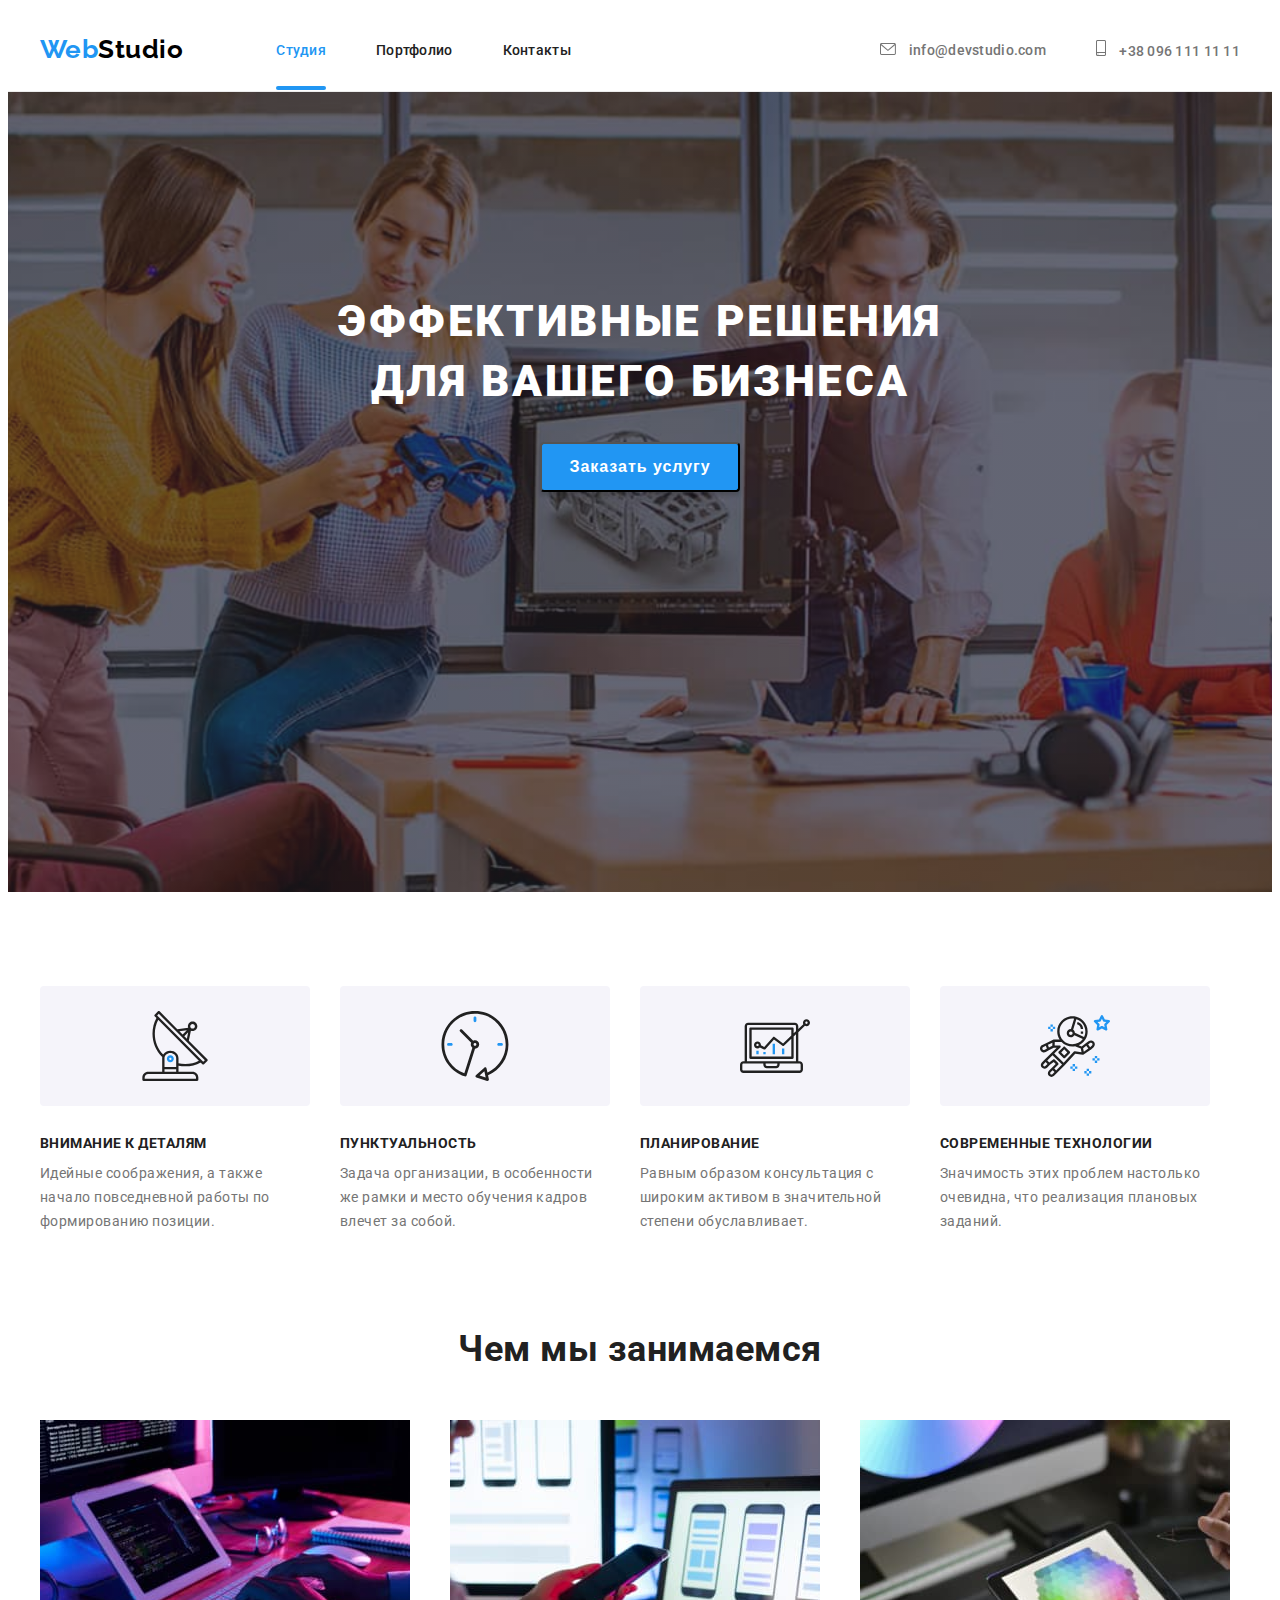
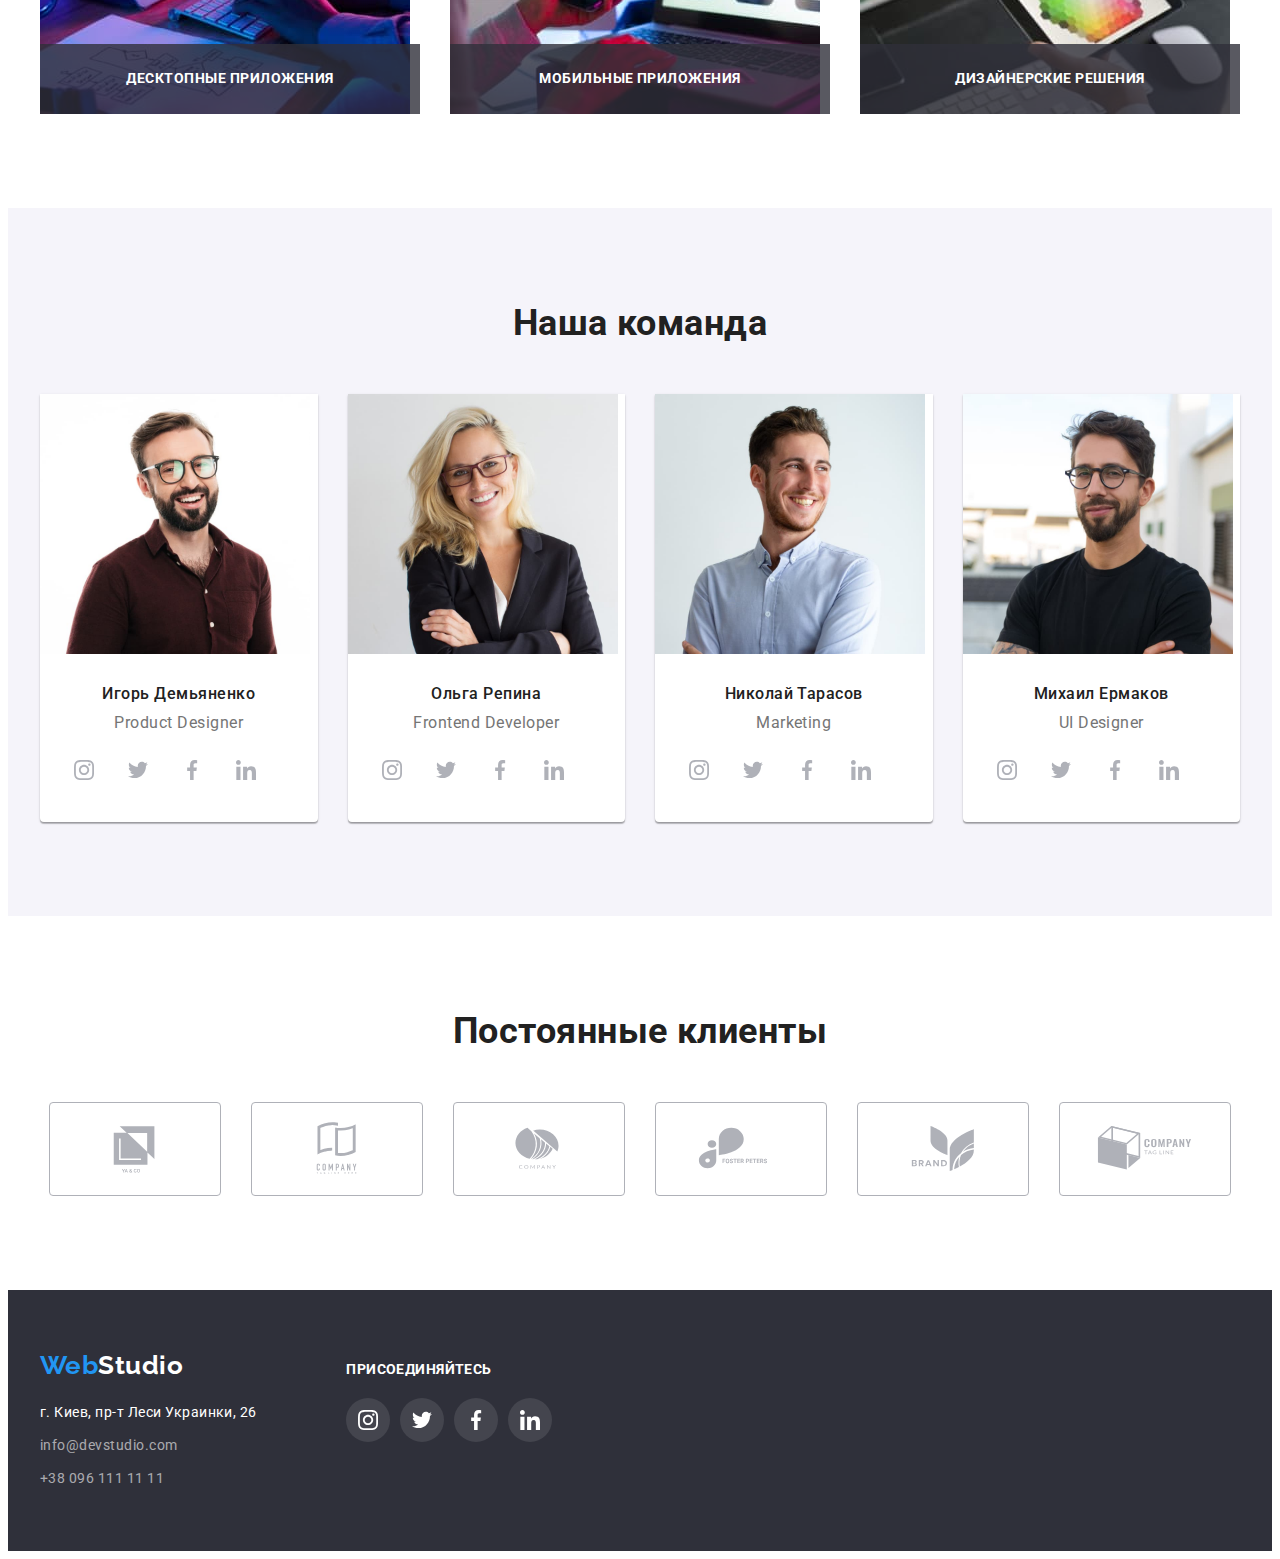
==== commit 5f8462e0: "Add animation" ====
--- a/index.html
+++ b/index.html
@@ -420,21 +420,8 @@
         </div>
     </div>
 
-    <script>
-        
-        const refs = {
-                openModalBtn: document.querySelector('[data-modal-open]'),
-                closeModalBtn: document.querySelector('[data-modal-close]'),
-                modal: document.querySelector('[data-modal]'),
-            };
-
-            refs.openModalBtn.addEventListener('click', toggleModal);
-            refs.closeModalBtn.addEventListener('click', toggleModal);
-
-            function toggleModal() {
-                refs.modal.classList.toggle('is-hidden');
-            }
-    </script>
+    <script src="./JS/modal.js"></script>
+    
 </body>
 
 </html>--- a/CSS/style.css
+++ b/CSS/style.css
@@ -121,6 +121,7 @@
 }
 
 .header-link {
+  position: relative;
   font-weight: 500;
   font-size: 14px;
   line-height: 1.14;
@@ -128,9 +129,22 @@
   color: var(--header-text-color);
   padding-bottom: 32px;
   padding-top: 32px;
+
+  transition: color 250ms cubic-bezier(0.4, 0, 0.2, 1);
 }
 .header-list .link.current {
   color: var(--acsent-color);
+}
+.current::after {
+  content: '';
+  position: absolute;
+  bottom: 0;
+  left: 0;
+
+  width: 100%;
+  height: 4px;
+  border-radius: 2px;
+  background-color: var(--acsent-color);
 }
 
 .header-link:hover,
@@ -139,6 +153,10 @@
 .header-contacts-link:focus {
   color: var(--acsent-color);
 }
+.header-contacts-link {
+  transition: color 250ms cubic-bezier(0.4, 0, 0.2, 1);
+}
+
 .header-contacts-link:hover .header-cont-icon,
 .header-contacts-link:focus .header-cont-icon {
   fill: var(--acsent-color);
@@ -366,6 +384,8 @@
   display: flex;
   justify-content: center;
   align-items: center;
+
+  transition: background-color 250ms cubic-bezier(0.4, 0, 0.2, 1);
 }
 
 .sotial-item + .sotial-item {
@@ -406,6 +426,8 @@
   border: 1px solid var(--icon-color);
   border-radius: 4px;
   fill: var(--icon-color);
+
+  transition: fill 250ms cubic-bezier(0.4, 0, 0.2, 1);
 }
 .customers-item + .customers-item {
   margin-left: 30px;
@@ -464,11 +486,15 @@
   font-size: 14px;
   line-height: 1.71;
   color: #ffffff;
+
+  transition: color 250ms cubic-bezier(0.4, 0, 0.2, 1);
 }
 .adress-link {
   font-size: 14px;
   line-height: 1.71;
   color: rgba(255, 255, 255, 0.6);
+
+  transition: color 250ms cubic-bezier(0.4, 0, 0.2, 1);
 }
 .adress-link:hover,
 .adress-link:focus {
@@ -533,6 +559,10 @@
   padding-right: 22px;
   padding-top: 6px;
   padding-bottom: 6px;
+
+  transition: color 250ms cubic-bezier(0.4, 0, 0.2, 1),
+    background-color 250ms cubic-bezier(0.4, 0, 0.2, 1),
+    box-shadow 250ms cubic-bezier(0.4, 0, 0.2, 1);
 }
 .categories-btn-acsent:hover,
 .categories-btn-acsent:focus {
@@ -552,6 +582,8 @@
   flex-basis: calc(100% / 3 - 30px);
   margin-left: 30px;
   margin-top: 30px;
+
+  transition: box-shadow 250ms cubic-bezier(0.4, 0, 0.2, 1);
 }
 .projects-list:hover,
 .projects-list:focus {
@@ -563,8 +595,13 @@
   padding-top: 20px;
   padding-bottom: 20px;
   padding-left: 24px;
-  /* outline: 1px solid #eeeeee; */
   border: 1px solid #eeeeee;
+}
+
+.projects-link:hover .is-hidden-fon {
+  /* opacity: 1; */
+  transform: translateY(-100%);
+  transition: transform 250ms;
 }
 
 .projects-title {
@@ -582,15 +619,14 @@
   color: var(--primary-text-color);
 }
 
-/* .projects-links-img {
-  position: relative;
-} */
 .project-box {
   position: relative;
-}
+  overflow: hidden;
+}
+
 .projects-fon {
   position: absolute;
-  top: 0;
+  top: 100%;
   left: 0;
 
   display: flex;
@@ -600,6 +636,9 @@
   height: 294px;
 
   background-color: rgba(33, 150, 243, 0.9);
+
+  /* opacity: 0; */
+  /* transition: opacity 2500ms cubic-bezier(0.4, 0, 0.2, 1); */
 }
 
 .projects-fon-text {
@@ -658,3 +697,6 @@
   height: 18px;
   fill: black;
 }
+.modal-btn:hover {
+  border: 1px solid rgba(0, 0, 0, 0.7);
+}
